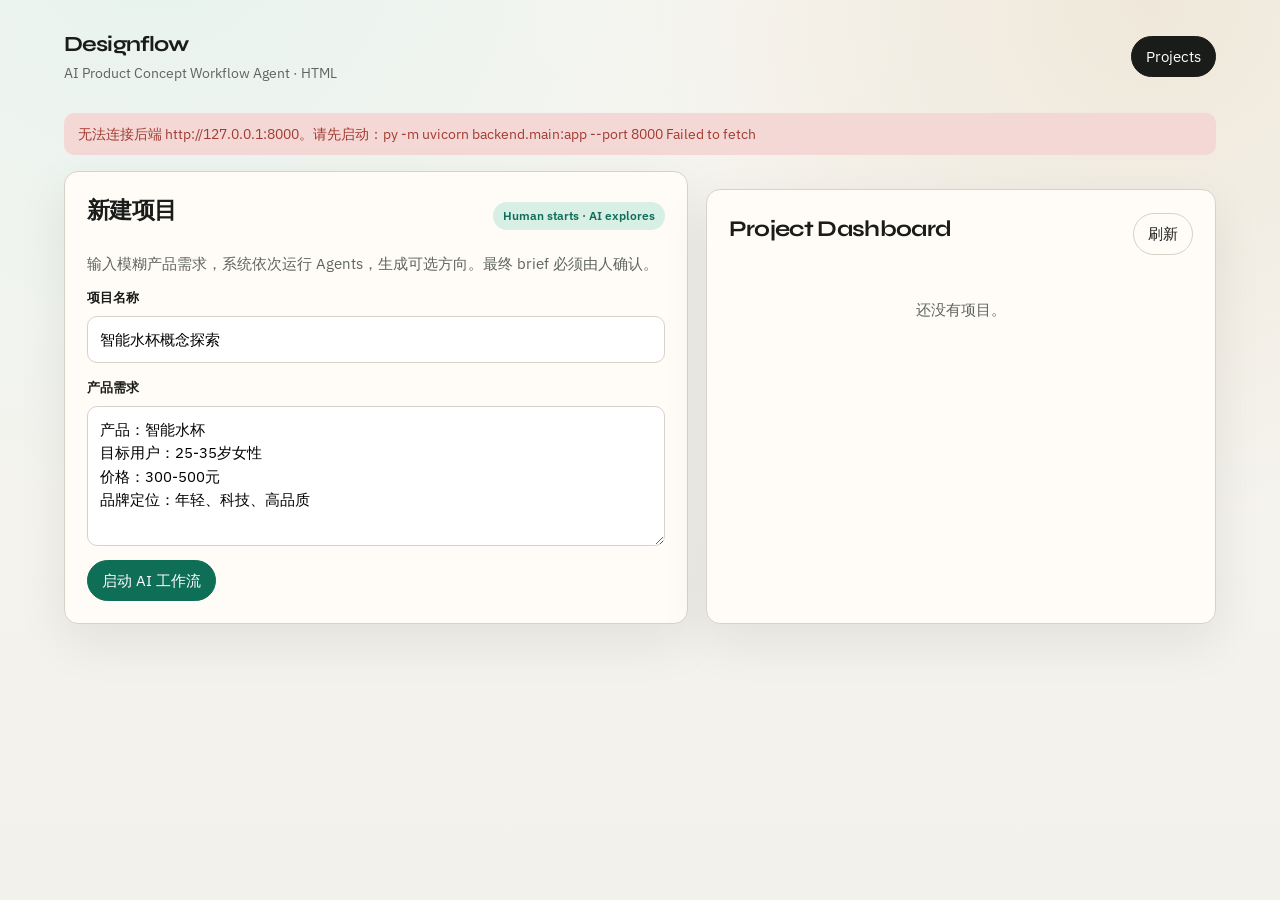
==== static/index.html @ af339656 "feat: add standalone HTML UI served at /app Co-authored-by: Cursor <cursoragent@cursor.com>" ====
<!DOCTYPE html>
<html lang="zh-CN">
<head>
  <meta charset="UTF-8" />
  <meta name="viewport" content="width=device-width, initial-scale=1.0" />
  <title>Designflow · AI Product Concept Workflow</title>
  <link rel="preconnect" href="https://fonts.googleapis.com" />
  <link rel="preconnect" href="https://fonts.gstatic.com" crossorigin />
  <link href="https://fonts.googleapis.com/css2?family=IBM+Plex+Mono:wght@400;500&family=IBM+Plex+Sans:wght@400;500;600&family=Syne:wght@600;700;800&display=swap" rel="stylesheet" />
  <style>
    :root {
      --bg: #f3f1ec;
      --bg-elevated: #fffcf7;
      --ink: #1a1c1a;
      --muted: #5f6460;
      --line: #d7d2c8;
      --accent: #0f6e56;
      --accent-soft: #d8efe6;
      --warn: #9a5b16;
      --danger: #a33b32;
      --ai: #2b4c7e;
      --shadow: 0 18px 50px rgba(26, 28, 26, 0.08);
      --radius: 14px;
      --font-display: "Syne", "Avenir Next", sans-serif;
      --font-body: "IBM Plex Sans", "Segoe UI", sans-serif;
      --font-mono: "IBM Plex Mono", ui-monospace, monospace;
    }
    * { box-sizing: border-box; }
    html, body { min-height: 100%; margin: 0; }
    body {
      color: var(--ink);
      background:
        radial-gradient(circle at 12% -10%, #e7f3ee 0%, transparent 42%),
        radial-gradient(circle at 90% 0%, #efe8da 0%, transparent 36%),
        linear-gradient(180deg, #f7f5f0 0%, var(--bg) 100%);
      font-family: var(--font-body);
      font-size: 15px;
      line-height: 1.55;
    }
    button, input, textarea, select { font: inherit; }
    h1, h2, h3, h4 { font-family: var(--font-display); letter-spacing: -0.03em; margin: 0 0 0.4em; }
    p { margin: 0 0 0.8em; }
    .app-shell { max-width: 1200px; margin: 0 auto; padding: 28px 24px 64px; }
    .topbar { display: flex; align-items: center; justify-content: space-between; gap: 16px; margin-bottom: 28px; flex-wrap: wrap; }
    .brand strong { font-family: var(--font-display); font-size: 1.35rem; letter-spacing: -0.04em; display: block; }
    .brand span { color: var(--muted); font-size: 0.86rem; }
    .nav-pills { display: flex; flex-wrap: wrap; gap: 8px; }
    .nav-pills button, .btn {
      border: 1px solid var(--line);
      background: rgba(255, 252, 247, 0.8);
      color: var(--ink);
      border-radius: 999px;
      padding: 8px 14px;
      cursor: pointer;
      transition: 160ms ease;
    }
    .nav-pills button.active, .btn.primary { background: var(--ink); border-color: var(--ink); color: #fff; }
    .btn.accent { background: var(--accent); border-color: var(--accent); color: #fff; }
    .btn:hover { transform: translateY(-1px); }
    .btn:disabled { opacity: 0.55; cursor: not-allowed; transform: none; }
    .panel {
      background: var(--bg-elevated);
      border: 1px solid var(--line);
      border-radius: var(--radius);
      box-shadow: var(--shadow);
      padding: 22px;
    }
    .panel + .panel { margin-top: 18px; }
    .grid-2 { display: grid; grid-template-columns: 1.1fr 0.9fr; gap: 18px; }
    .grid-3 { display: grid; grid-template-columns: repeat(3, 1fr); gap: 16px; }
    .muted { color: var(--muted); }
    .tag {
      display: inline-flex; align-items: center; gap: 6px;
      padding: 4px 10px; border-radius: 999px;
      background: var(--accent-soft); color: var(--accent);
      font-size: 0.78rem; font-weight: 600;
    }
    .tag.neutral { background: #ece8e0; color: var(--muted); }
    .tag.ai { background: #e4ebf5; color: var(--ai); }
    .field { display: flex; flex-direction: column; gap: 8px; margin-bottom: 14px; }
    .field label { font-size: 0.84rem; font-weight: 600; }
    .field input, .field textarea, .field select {
      width: 100%; border: 1px solid var(--line); border-radius: 10px;
      padding: 11px 12px; background: #fff;
    }
    .field textarea { min-height: 140px; resize: vertical; }
    .project-list { display: flex; flex-direction: column; gap: 10px; }
    .project-item {
      display: flex; justify-content: space-between; gap: 12px;
      padding: 14px 16px; border: 1px solid var(--line); border-radius: 12px;
      background: #fff; cursor: pointer; transition: 160ms ease; text-align: left; width: 100%;
    }
    .project-item:hover { border-color: #b9cfc5; transform: translateY(-1px); }
    .agent-rail { display: flex; flex-direction: column; gap: 10px; }
    .agent-step {
      display: flex; align-items: flex-start; gap: 10px;
      padding: 12px 14px; border-radius: 12px; border: 1px solid var(--line); background: #fff;
    }
    .agent-step .mark {
      width: 22px; height: 22px; border-radius: 50%; display: grid; place-items: center;
      font-size: 0.75rem; font-weight: 700; flex-shrink: 0; background: #ece8e0; color: var(--muted);
    }
    .agent-step.completed .mark { background: var(--accent); color: #fff; }
    .agent-step.running .mark { background: #f0d9a8; color: var(--warn); animation: pulse 1.2s infinite; }
    .agent-step.failed .mark { background: #f3d8d5; color: var(--danger); }
    @keyframes pulse { 50% { transform: scale(1.08); } }
    .concept-card {
      border: 1px solid var(--line); border-radius: 14px; background: #fff;
      padding: 18px; display: flex; flex-direction: column; gap: 12px; min-height: 100%;
    }
    .concept-card.selected { border-color: var(--accent); box-shadow: 0 0 0 2px var(--accent-soft); }
    .keyword-row { display: flex; flex-wrap: wrap; gap: 6px; }
    .keyword { font-family: var(--font-mono); font-size: 0.75rem; padding: 4px 8px; border-radius: 8px; background: #f0ece4; }
    .actions { display: flex; flex-wrap: wrap; gap: 8px; margin-top: auto; }
    .list-clean { margin: 0; padding-left: 1.1rem; }
    .list-clean li { margin-bottom: 0.35rem; }
    .history-item {
      display: grid; grid-template-columns: 88px 1fr; gap: 12px;
      padding: 12px 0; border-bottom: 1px solid var(--line);
    }
    .history-item:last-child { border-bottom: 0; }
    .mono { font-family: var(--font-mono); font-size: 0.8rem; }
    .section-title { display: flex; align-items: center; justify-content: space-between; gap: 12px; margin-bottom: 14px; }
    .empty { padding: 28px; text-align: center; color: var(--muted); }
    .hidden { display: none !important; }
    .banner {
      margin-bottom: 16px; padding: 10px 14px; border-radius: 10px;
      background: #e4ebf5; color: var(--ai); font-size: 0.9rem;
    }
    .banner.err { background: #f3d8d5; color: var(--danger); }
    pre.dump {
      margin: 8px 0 0; white-space: pre-wrap; background: #f7f4ee;
      padding: 10px; border-radius: 8px; font-family: var(--font-mono); font-size: 0.8rem;
    }
    @media (max-width: 960px) {
      .grid-2, .grid-3 { grid-template-columns: 1fr; }
    }
  </style>
</head>
<body>
  <div class="app-shell" id="app"></div>
  <script>
    const API = localStorage.getItem('designflow_api') || 'http://127.0.0.1:8000';
    const SAMPLE = `产品：智能水杯
目标用户：25-35岁女性
价格：300-500元
品牌定位：年轻、科技、高品质`;

    const ORDER = ['requirement', 'research', 'insight', 'concept', 'brief'];
    const LABELS = {
      requirement: 'Requirement analysis',
      research: 'Market research',
      insight: 'User insight',
      concept: 'Concept generation',
      brief: 'Design brief',
    };
    const EVENT_LABELS = {
      project_created: '创建项目',
      ai_generated: 'AI 生成',
      favorite: '收藏方案',
      rate: '评分',
      user_edit: '人工修改',
      merge: '合并方向',
      select_brief: '选择概念并生成 Brief',
      finalize: '最终确认',
    };

    const state = {
      view: 'dashboard', // dashboard | research | concepts | brief | history
      projects: [],
      project: null,
      busy: false,
      error: '',
      health: null,
      pollTimer: null,
      keywordDrafts: {},
      mergeA: '',
      mergeB: '',
      briefNote: '',
    };

    async function request(path, options = {}) {
      const res = await fetch(API + path, {
        headers: { 'Content-Type': 'application/json', ...(options.headers || {}) },
        ...options,
      });
      if (!res.ok) throw new Error(await res.text() || res.statusText);
      return res.json();
    }

    const api = {
      health: () => request('/api/health'),
      listProjects: () => request('/api/projects'),
      getProject: (id) => request(`/api/projects/${id}`),
      createProject: (title, raw_input) =>
        request('/api/projects', { method: 'POST', body: JSON.stringify({ title, raw_input }) }),
      rerun: (id) => request(`/api/projects/${id}/rerun`, { method: 'POST' }),
      updateConcept: (id, key, body) =>
        request(`/api/projects/${id}/concepts/${key}`, { method: 'PATCH', body: JSON.stringify(body) }),
      mergeConcepts: (id, a, b) =>
        request(`/api/projects/${id}/concepts/merge`, {
          method: 'POST', body: JSON.stringify({ source_a: a, source_b: b }),
        }),
      generateBrief: (id, concept_key) =>
        request(`/api/projects/${id}/brief/generate`, {
          method: 'POST', body: JSON.stringify({ concept_key }),
        }),
      updateBrief: (id, brief) =>
        request(`/api/projects/${id}/brief`, { method: 'PATCH', body: JSON.stringify(brief) }),
      finalize: (id, note) =>
        request(`/api/projects/${id}/finalize`, { method: 'POST', body: JSON.stringify({ note }) }),
    };

    function esc(s) {
      return String(s ?? '')
        .replace(/&/g, '&amp;').replace(/</g, '&lt;')
        .replace(/>/g, '&gt;').replace(/"/g, '&quot;');
    }

    function stopPoll() {
      if (state.pollTimer) {
        clearInterval(state.pollTimer);
        state.pollTimer = null;
      }
    }

    function startPollIfNeeded() {
      stopPoll();
      if (state.project?.status === 'running') {
        state.pollTimer = setInterval(async () => {
          try {
            state.project = await api.getProject(state.project.id);
            render();
            if (state.project.status !== 'running') stopPoll();
          } catch (_) { /* ignore */ }
        }, 1500);
      }
    }

    function topbar() {
      const p = state.project;
      const tabs = [
        ['research', 'Research Board'],
        ['concepts', 'Concept Board'],
        ['brief', 'Brief Editor'],
        ['history', 'Decision History'],
      ];
      return `
        <header class="topbar">
          <div class="brand">
            <strong>Designflow</strong>
            <span>${p ? esc(p.title) : 'AI Product Concept Workflow Agent · HTML'}</span>
          </div>
          <nav class="nav-pills">
            <button data-action="go-dashboard" class="${state.view === 'dashboard' ? 'active' : ''}">Projects</button>
            ${p ? tabs.map(([v, label]) =>
              `<button data-action="go-view" data-view="${v}" class="${state.view === v ? 'active' : ''}">${label}</button>`
            ).join('') : ''}
          </nav>
        </header>
      `;
    }

    function agentRail(steps = []) {
      const byName = Object.fromEntries((steps || []).map((s) => [s.agent_name, s]));
      return `
        <div class="agent-rail">
          ${ORDER.map((name) => {
            const step = byName[name];
            const status = step?.status || 'pending';
            const mark = status === 'completed' ? '✓' : status === 'running' ? '…' : status === 'failed' ? '!' : '○';
            return `
              <div class="agent-step ${status}">
                <div class="mark">${mark}</div>
                <div>
                  <strong>${status === 'completed' ? '✓ ' : ''}${LABELS[name]}${status === 'completed' ? ' completed' : status === 'running' ? '…' : ''}</strong>
                  <div class="muted" style="font-size:0.86rem">${esc(step?.message || (status === 'pending' ? 'Waiting for previous agents' : status))}</div>
                </div>
              </div>`;
          }).join('')}
        </div>
      `;
    }

    function viewDashboard() {
      return `
        ${topbar()}
        ${state.health ? `<div class="banner">API ${esc(API)} · mock_mode=${state.health.mock_mode} · provider=${esc(state.health.llm_provider)}</div>` : ''}
        ${state.error ? `<div class="banner err">${esc(state.error)}</div>` : ''}
        <div class="grid-2">
          <section class="panel">
            <div class="section-title">
              <h2>新建项目</h2>
              <span class="tag">Human starts · AI explores</span>
            </div>
            <p class="muted">输入模糊产品需求，系统依次运行 Agents，生成可选方向。最终 brief 必须由人确认。</p>
            <form id="create-form">
              <div class="field">
                <label>项目名称</label>
                <input name="title" value="智能水杯概念探索" required />
              </div>
              <div class="field">
                <label>产品需求</label>
                <textarea name="raw" required>${esc(SAMPLE)}</textarea>
              </div>
              <button class="btn accent" type="submit" ${state.busy ? 'disabled' : ''}>
                ${state.busy ? '启动 Agent 工作流…' : '启动 AI 工作流'}
              </button>
            </form>
          </section>
          <section class="panel">
            <div class="section-title">
              <h2>Project Dashboard</h2>
              <button class="btn" type="button" data-action="refresh-list">刷新</button>
            </div>
            ${state.projects.length === 0
              ? '<div class="empty">还没有项目。</div>'
              : `<div class="project-list">${state.projects.map((p) => `
                  <button class="project-item" data-action="open-project" data-id="${p.id}">
                    <div>
                      <strong>${esc(p.title)}</strong>
                      <div class="muted" style="font-size:0.86rem">${esc((p.raw_input || '').slice(0, 72))}${(p.raw_input || '').length > 72 ? '…' : ''}</div>
                    </div>
                    <span class="tag neutral">${esc(p.status)}</span>
                  </button>`).join('')}</div>`}
          </section>
        </div>
      `;
    }

    function viewResearch() {
      const p = state.project;
      const { requirement: r, research: m, insight: i } = p;
      return `
        ${topbar()}
        ${state.error ? `<div class="banner err">${esc(state.error)}</div>` : ''}
        <div class="grid-2">
          <section class="panel">
            <div class="section-title">
              <h2>AI Research Board</h2>
              <button class="btn" data-action="rerun">重新运行 Agents</button>
            </div>
            ${!r && p.status === 'running' ? '<p class="muted">Agents 正在分析需求与市场…</p>' : ''}
            ${r ? `
              <div style="margin-bottom:22px">
                <h3>结构化需求</h3>
                <div class="keyword-row" style="margin-bottom:10px">
                  <span class="tag">${esc(r.product_category)}</span>
                  <span class="tag neutral">${esc(r.price_range)}</span>
                  <span class="tag ai">${esc(r.brand_attributes)}</span>
                </div>
                <p><strong>用户：</strong>${esc(r.target_users)}</p>
                <p><strong>商业目标：</strong>${esc(r.business_goal)}</p>
                <p class="muted"><strong>约束：</strong>${esc(r.design_constraints)}</p>
              </div>` : ''}
            ${m ? `
              <div style="margin-bottom:22px">
                <h3>市场趋势</h3>
                <ul class="list-clean">${m.market_trends.map((t) => `<li>${esc(t)}</li>`).join('')}</ul>
                <h3>竞品分析</h3>
                <div class="project-list">${m.competitors.map((c) => `
                  <div class="project-item" style="cursor:default">
                    <div>
                      <strong>${esc(c.name)}</strong>
                      <div class="muted">优势：${esc(c.strength)}</div>
                      <div class="muted">劣势：${esc(c.weakness)}</div>
                    </div>
                  </div>`).join('')}</div>
                <h3 style="margin-top:16px">用户痛点</h3>
                <ul class="list-clean">${m.user_pain_points.map((x) => `<li>${esc(x)}</li>`).join('')}</ul>
                <h3>市场机会</h3>
                <ul class="list-clean">${m.opportunities.map((x) => `<li>${esc(x)}</li>`).join('')}</ul>
              </div>` : ''}
            ${i ? `
              <div>
                <h3>User Persona</h3>
                <p><strong>${esc(i.name)} · ${esc(i.age)}岁</strong></p>
                <p class="muted">${esc(i.scenario)}</p>
                <p><strong>Needs</strong></p>
                <ul class="list-clean">${i.needs.map((n) => `<li>${esc(n)}</li>`).join('')}</ul>
                <p><strong>Frustrations</strong></p>
                <ul class="list-clean">${i.frustrations.map((f) => `<li>${esc(f)}</li>`).join('')}</ul>
                <p><strong>购买动机：</strong>${esc(i.buying_reason)}</p>
              </div>` : ''}
          </section>
          <aside class="panel">
            <div class="section-title">
              <h2>Agent 执行过程</h2>
              <span class="tag ai">${esc(p.status)}</span>
            </div>
            ${agentRail(p.agent_steps)}
          </aside>
        </div>
      `;
    }

    function viewConcepts() {
      const p = state.project;
      const concepts = p.concepts || [];
      return `
        ${topbar()}
        ${state.error ? `<div class="banner err">${esc(state.error)}</div>` : ''}
        <section class="panel">
          <div class="section-title">
            <div>
              <h2>Concept Board</h2>
              <p class="muted" style="margin:0">AI 只提供方向。请收藏、评分、改关键词，或合并两个方向。</p>
            </div>
            <span class="tag">Human Decision Layer</span>
          </div>
          ${concepts.length === 0
            ? `<div class="grid-2"><div class="empty">概念尚未生成</div>${agentRail(p.agent_steps)}</div>`
            : `
              <div class="grid-3">
                ${concepts.map((c) => {
                  const draft = state.keywordDrafts[c.concept_key] ?? (c.design_keywords || []).join(', ');
                  return `
                    <article class="concept-card ${p.selected_concept_id === c.concept_key ? 'selected' : ''}">
                      <div class="section-title" style="margin-bottom:0">
                        <h3>${esc(c.concept_name)}</h3>
                        ${c.is_favorite ? '<span class="tag">已收藏</span>' : ''}
                      </div>
                      <p class="muted" style="margin:0">${esc(c.target_user)}</p>
                      <div class="keyword-row">${(c.design_keywords || []).map((k) => `<span class="keyword">${esc(k)}</span>`).join('')}</div>
                      <div>
                        <strong>产品特征</strong>
                        <ul class="list-clean">${(c.product_features || []).map((f) => `<li>${esc(f)}</li>`).join('')}</ul>
                      </div>
                      <p><strong>视觉方向：</strong>${esc(c.visual_direction)}</p>
                      <p class="muted"><strong>商业价值：</strong>${esc(c.business_value)}</p>
                      <div class="field" style="margin-bottom:0">
                        <label>修改关键词</label>
                        <input data-keywords="${esc(c.concept_key)}" value="${esc(draft)}" />
                      </div>
                      <div class="actions">
                        <button class="btn" data-action="favorite" data-key="${esc(c.concept_key)}" data-fav="${c.is_favorite ? '0' : '1'}">${c.is_favorite ? '取消收藏' : '收藏'}</button>
                        <button class="btn" data-action="rate" data-key="${esc(c.concept_key)}" data-rating="4">评分 4★</button>
                        <button class="btn" data-action="rate" data-key="${esc(c.concept_key)}" data-rating="5">评分 5★</button>
                        <button class="btn" data-action="save-keywords" data-key="${esc(c.concept_key)}">保存关键词</button>
                        <button class="btn accent" data-action="select-brief" data-key="${esc(c.concept_key)}">选此方向生成 Brief</button>
                      </div>
                      ${c.rating != null ? `<div class="mono muted">当前评分：${esc(c.rating)}</div>` : ''}
                      ${c.merged_from ? `<div class="mono muted">合并自：${esc(c.merged_from)}</div>` : ''}
                    </article>`;
                }).join('')}
              </div>
              <div style="margin-top:20px;display:flex;gap:10px;flex-wrap:wrap">
                <select id="merge-a">
                  <option value="">合并来源 A</option>
                  ${concepts.map((c) => `<option value="${esc(c.concept_key)}" ${state.mergeA === c.concept_key ? 'selected' : ''}>${esc(c.concept_name)}</option>`).join('')}
                </select>
                <select id="merge-b">
                  <option value="">合并来源 B</option>
                  ${concepts.map((c) => `<option value="${esc(c.concept_key)}" ${state.mergeB === c.concept_key ? 'selected' : ''}>${esc(c.concept_name)}</option>`).join('')}
                </select>
                <button class="btn" data-action="merge">合并两个方向</button>
              </div>`}
        </section>
      `;
    }

    function viewBrief() {
      const p = state.project;
      const b = p.brief;
      return `
        ${topbar()}
        ${state.error ? `<div class="banner err">${esc(state.error)}</div>` : ''}
        <section class="panel">
          <div class="section-title">
            <div>
              <h2>Brief Editor</h2>
              <p class="muted" style="margin:0">AI 生成初稿，设计师可编辑。只有人工确认后才会进入 decided。</p>
            </div>
            <span class="tag">${esc(p.status)}</span>
          </div>
          ${!b ? '<div class="empty">尚未选择概念。请先到 Concept Board 选择方向。</div>' : `
            <form id="brief-form">
              <div class="field"><label>Design Goal</label><textarea name="design_goal">${esc(b.design_goal)}</textarea></div>
              <div class="field"><label>Target User</label><input name="target_user" value="${esc(b.target_user)}" /></div>
              <div class="field"><label>Design Keywords</label><input name="design_keywords" value="${esc((b.design_keywords || []).join(', '))}" /></div>
              <div class="field"><label>Form Language</label><textarea name="form_language">${esc(b.form_language)}</textarea></div>
              <div class="field"><label>CMF Direction</label><textarea name="CMF_direction">${esc(b.CMF_direction)}</textarea></div>
              <div class="field"><label>Must-have Features</label><textarea name="must_have_features">${esc(b.must_have_features)}</textarea></div>
              <div class="field"><label>Avoid Features</label><textarea name="avoid_features">${esc(b.avoid_features)}</textarea></div>
              <div class="actions"><button class="btn primary" type="submit">保存人工修改</button></div>
            </form>
            <div class="panel" style="margin-top:18px;box-shadow:none">
              <h3>最终确认（Human only）</h3>
              <p class="muted">AI 不能自动决定最终方案。</p>
              <div class="field"><label>确认备注</label><input id="final-note" value="${esc(state.briefNote)}" placeholder="可选" /></div>
              <button class="btn accent" data-action="finalize" ${p.status === 'decided' ? 'disabled' : ''}>
                ${p.status === 'decided' ? '已确认最终 Brief' : '确认最终 Design Brief'}
              </button>
            </div>`}
        </section>
      `;
    }

    function viewHistory() {
      const p = state.project;
      const decisions = [...(p.decisions || [])].reverse();
      return `
        ${topbar()}
        <section class="panel">
          <div class="section-title">
            <h2>Decision History</h2>
            <span class="tag neutral">${decisions.length} events</span>
          </div>
          <p class="muted">记录 AI 产出与人工决策。</p>
          ${decisions.length === 0 ? '<div class="empty">暂无决策记录。</div>' : decisions.map((d) => `
            <div class="history-item">
              <div><span class="tag ${d.actor === 'ai' ? 'ai' : ''}">${d.actor === 'ai' ? 'AI' : 'Human'}</span></div>
              <div>
                <strong>${esc(EVENT_LABELS[d.event_type] || d.event_type)}</strong>
                <div class="mono muted">${esc(d.created_at)}</div>
                <pre class="dump">${esc(JSON.stringify(d.payload || {}, null, 2))}</pre>
              </div>
            </div>`).join('')}
        </section>
      `;
    }

    function render() {
      const root = document.getElementById('app');
      if (state.view === 'dashboard') root.innerHTML = viewDashboard();
      else if (state.view === 'research') root.innerHTML = viewResearch();
      else if (state.view === 'concepts') root.innerHTML = viewConcepts();
      else if (state.view === 'brief') root.innerHTML = viewBrief();
      else if (state.view === 'history') root.innerHTML = viewHistory();
      bind();
      startPollIfNeeded();
    }

    async function withBusy(fn) {
      state.busy = true;
      state.error = '';
      render();
      try {
        await fn();
      } catch (e) {
        state.error = e.message || String(e);
      } finally {
        state.busy = false;
        render();
      }
    }

    function bind() {
      document.querySelectorAll('[data-action]').forEach((el) => {
        el.addEventListener('click', onAction);
      });
      const form = document.getElementById('create-form');
      if (form) {
        form.addEventListener('submit', async (e) => {
          e.preventDefault();
          const fd = new FormData(form);
          await withBusy(async () => {
            const project = await api.createProject(String(fd.get('title')).trim(), String(fd.get('raw')).trim());
            state.projects = await api.listProjects();
            state.project = project;
            state.view = 'research';
          });
        });
      }
      const briefForm = document.getElementById('brief-form');
      if (briefForm) {
        briefForm.addEventListener('submit', async (e) => {
          e.preventDefault();
          const fd = new FormData(briefForm);
          await withBusy(async () => {
            state.project = await api.updateBrief(state.project.id, {
              design_goal: String(fd.get('design_goal')),
              target_user: String(fd.get('target_user')),
              design_keywords: String(fd.get('design_keywords')).split(/[,，]/).map((s) => s.trim()).filter(Boolean),
              form_language: String(fd.get('form_language')),
              CMF_direction: String(fd.get('CMF_direction')),
              must_have_features: String(fd.get('must_have_features')),
              avoid_features: String(fd.get('avoid_features')),
            });
          });
        });
      }
      document.querySelectorAll('input[data-keywords]').forEach((input) => {
        input.addEventListener('input', () => {
          state.keywordDrafts[input.dataset.keywords] = input.value;
        });
      });
      const mergeA = document.getElementById('merge-a');
      const mergeB = document.getElementById('merge-b');
      if (mergeA) mergeA.addEventListener('change', () => { state.mergeA = mergeA.value; });
      if (mergeB) mergeB.addEventListener('change', () => { state.mergeB = mergeB.value; });
      const note = document.getElementById('final-note');
      if (note) note.addEventListener('input', () => { state.briefNote = note.value; });
    }

    async function onAction(e) {
      const btn = e.currentTarget;
      const action = btn.dataset.action;
      if (action === 'go-dashboard') {
        stopPoll();
        state.view = 'dashboard';
        state.project = null;
        state.projects = await api.listProjects().catch(() => state.projects);
        render();
        return;
      }
      if (action === 'go-view') {
        state.view = btn.dataset.view;
        render();
        return;
      }
      if (action === 'refresh-list') {
        await withBusy(async () => { state.projects = await api.listProjects(); });
        return;
      }
      if (action === 'open-project') {
        await withBusy(async () => {
          state.project = await api.getProject(Number(btn.dataset.id));
          state.view = 'research';
        });
        return;
      }
      if (action === 'rerun') {
        await withBusy(async () => {
          await api.rerun(state.project.id);
          state.project = await api.getProject(state.project.id);
        });
        return;
      }
      if (action === 'favorite') {
        await withBusy(async () => {
          state.project = await api.updateConcept(state.project.id, btn.dataset.key, {
            is_favorite: btn.dataset.fav === '1',
          });
        });
        return;
      }
      if (action === 'rate') {
        await withBusy(async () => {
          state.project = await api.updateConcept(state.project.id, btn.dataset.key, {
            rating: Number(btn.dataset.rating),
          });
        });
        return;
      }
      if (action === 'save-keywords') {
        const key = btn.dataset.key;
        const raw = state.keywordDrafts[key] ?? '';
        await withBusy(async () => {
          state.project = await api.updateConcept(state.project.id, key, {
            design_keywords: raw.split(/[,，]/).map((s) => s.trim()).filter(Boolean),
          });
        });
        return;
      }
      if (action === 'select-brief') {
        await withBusy(async () => {
          state.project = await api.generateBrief(state.project.id, btn.dataset.key);
          state.view = 'brief';
        });
        return;
      }
      if (action === 'merge') {
        const a = document.getElementById('merge-a')?.value;
        const b = document.getElementById('merge-b')?.value;
        if (!a || !b || a === b) {
          state.error = '请选择两个不同的方向再合并';
          render();
          return;
        }
        await withBusy(async () => {
          state.project = await api.mergeConcepts(state.project.id, a, b);
        });
        return;
      }
      if (action === 'finalize') {
        await withBusy(async () => {
          state.project = await api.finalize(state.project.id, state.briefNote || 'Human confirmed final brief');
        });
      }
    }

    async function boot() {
      try {
        state.health = await api.health();
        state.projects = await api.listProjects();
      } catch (e) {
        state.error = `无法连接后端 ${API}。请先启动：py -m uvicorn backend.main:app --port 8000\n${e.message || e}`;
      }
      render();
    }

    boot();
  </script>
</body>
</html>
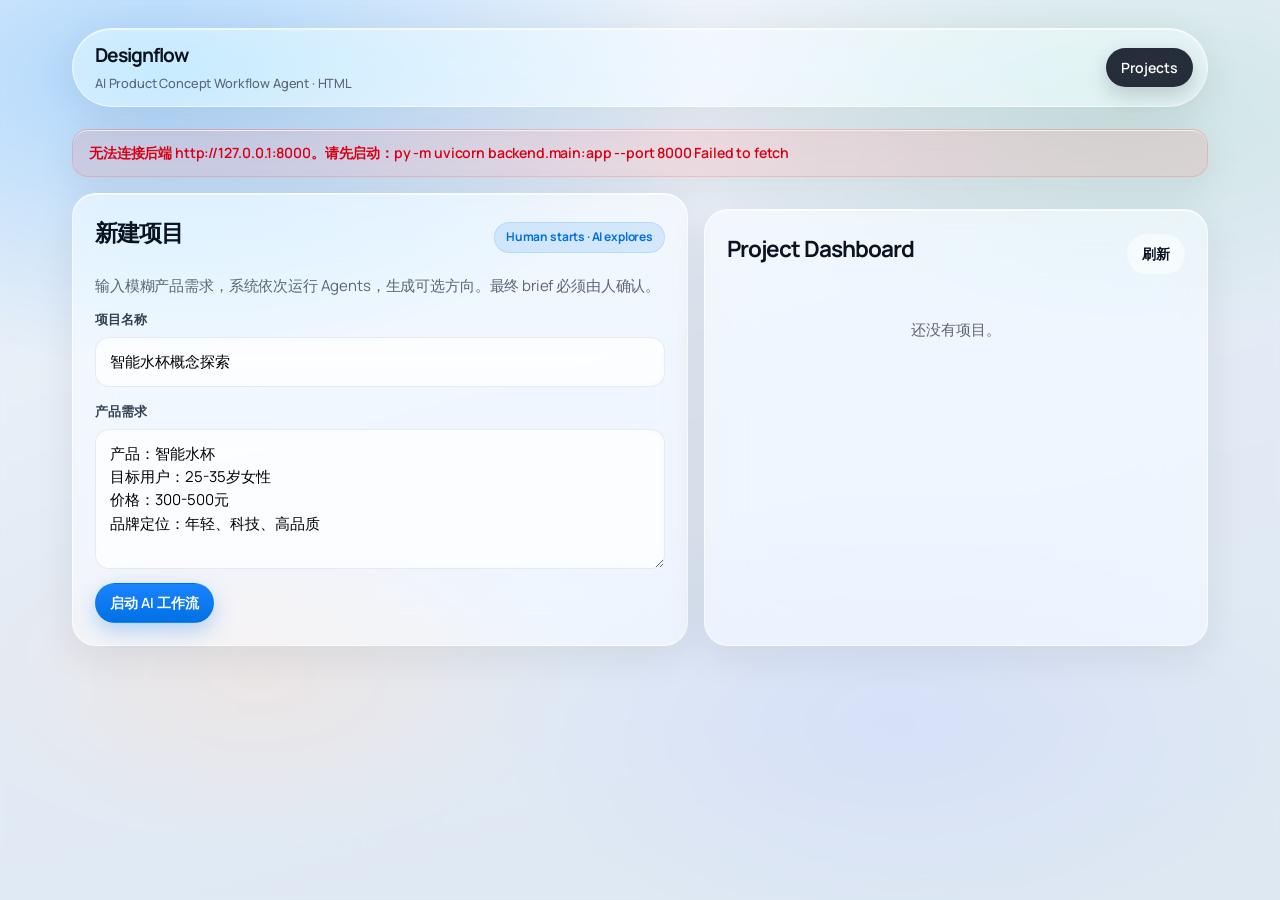
==== commit d8c18565: "style: apply iOS frosted-glass UI to Designflow frontend Co-authored-by: Cursor <cursoragent@cursor." ====
--- a/static/index.html
+++ b/static/index.html
@@ -6,117 +6,259 @@
   <title>Designflow · AI Product Concept Workflow</title>
   <link rel="preconnect" href="https://fonts.googleapis.com" />
   <link rel="preconnect" href="https://fonts.gstatic.com" crossorigin />
-  <link href="https://fonts.googleapis.com/css2?family=IBM+Plex+Mono:wght@400;500&family=IBM+Plex+Sans:wght@400;500;600&family=Syne:wght@600;700;800&display=swap" rel="stylesheet" />
+  <link href="https://fonts.googleapis.com/css2?family=Manrope:wght@500;600;700;800&family=IBM+Plex+Mono:wght@400;500&display=swap" rel="stylesheet" />
   <style>
     :root {
-      --bg: #f3f1ec;
-      --bg-elevated: #fffcf7;
-      --ink: #1a1c1a;
-      --muted: #5f6460;
-      --line: #d7d2c8;
-      --accent: #0f6e56;
-      --accent-soft: #d8efe6;
-      --warn: #9a5b16;
-      --danger: #a33b32;
-      --ai: #2b4c7e;
-      --shadow: 0 18px 50px rgba(26, 28, 26, 0.08);
-      --radius: 14px;
-      --font-display: "Syne", "Avenir Next", sans-serif;
-      --font-body: "IBM Plex Sans", "Segoe UI", sans-serif;
+      --ink: #0b1220;
+      --muted: #5b6577;
+      --accent: #0071e3;
+      --accent-soft: rgba(0, 113, 227, 0.12);
+      --warn: #c47d16;
+      --danger: #d70015;
+      --ai: #3a6ea5;
+      --glass: rgba(255, 255, 255, 0.52);
+      --glass-strong: rgba(255, 255, 255, 0.72);
+      --glass-border: rgba(255, 255, 255, 0.62);
+      --glass-border-dark: rgba(15, 23, 42, 0.08);
+      --shadow: 0 10px 40px rgba(15, 23, 42, 0.08), inset 0 1px 0 rgba(255, 255, 255, 0.65);
+      --radius: 24px;
+      --radius-sm: 16px;
+      --font-display: "Manrope", -apple-system, BlinkMacSystemFont, "SF Pro Display", sans-serif;
+      --font-body: "Manrope", -apple-system, BlinkMacSystemFont, "SF Pro Text", "Segoe UI", sans-serif;
       --font-mono: "IBM Plex Mono", ui-monospace, monospace;
+      --blur: saturate(180%) blur(28px);
     }
     * { box-sizing: border-box; }
     html, body { min-height: 100%; margin: 0; }
     body {
       color: var(--ink);
-      background:
-        radial-gradient(circle at 12% -10%, #e7f3ee 0%, transparent 42%),
-        radial-gradient(circle at 90% 0%, #efe8da 0%, transparent 36%),
-        linear-gradient(180deg, #f7f5f0 0%, var(--bg) 100%);
       font-family: var(--font-body);
       font-size: 15px;
       line-height: 1.55;
+      letter-spacing: -0.01em;
+      background: #e8eef6;
+      overflow-x: hidden;
+    }
+    body::before {
+      content: "";
+      position: fixed;
+      inset: 0;
+      z-index: -2;
+      background:
+        radial-gradient(ellipse 80% 60% at 12% 8%, rgba(120, 190, 255, 0.55), transparent 55%),
+        radial-gradient(ellipse 70% 50% at 88% 12%, rgba(180, 220, 210, 0.5), transparent 50%),
+        radial-gradient(ellipse 60% 45% at 70% 80%, rgba(200, 210, 255, 0.4), transparent 55%),
+        radial-gradient(ellipse 50% 40% at 20% 75%, rgba(255, 220, 200, 0.35), transparent 50%),
+        linear-gradient(165deg, #f2f6fb 0%, #e4ecf6 45%, #dde8f2 100%);
+    }
+    body::after {
+      content: "";
+      position: fixed;
+      inset: 0;
+      z-index: -1;
+      backdrop-filter: blur(2px);
+      pointer-events: none;
     }
     button, input, textarea, select { font: inherit; }
-    h1, h2, h3, h4 { font-family: var(--font-display); letter-spacing: -0.03em; margin: 0 0 0.4em; }
+    h1, h2, h3, h4 {
+      font-family: var(--font-display);
+      letter-spacing: -0.045em;
+      font-weight: 700;
+      margin: 0 0 0.4em;
+    }
     p { margin: 0 0 0.8em; }
-    .app-shell { max-width: 1200px; margin: 0 auto; padding: 28px 24px 64px; }
-    .topbar { display: flex; align-items: center; justify-content: space-between; gap: 16px; margin-bottom: 28px; flex-wrap: wrap; }
-    .brand strong { font-family: var(--font-display); font-size: 1.35rem; letter-spacing: -0.04em; display: block; }
-    .brand span { color: var(--muted); font-size: 0.86rem; }
-    .nav-pills { display: flex; flex-wrap: wrap; gap: 8px; }
+    .app-shell { max-width: 1180px; margin: 0 auto; padding: 28px 22px 80px; }
+    .topbar {
+      display: flex; align-items: center; justify-content: space-between; gap: 16px;
+      margin-bottom: 22px; flex-wrap: wrap;
+      padding: 12px 14px;
+      border-radius: 999px;
+      background: rgba(255, 255, 255, 0.45);
+      border: 1px solid var(--glass-border);
+      box-shadow: var(--shadow);
+      backdrop-filter: var(--blur);
+      -webkit-backdrop-filter: var(--blur);
+    }
+    .brand { padding-left: 8px; }
+    .brand strong {
+      font-family: var(--font-display); font-size: 1.2rem; letter-spacing: -0.05em; display: block;
+    }
+    .brand span { color: var(--muted); font-size: 0.8rem; font-weight: 500; }
+    .nav-pills { display: flex; flex-wrap: wrap; gap: 6px; }
     .nav-pills button, .btn {
-      border: 1px solid var(--line);
-      background: rgba(255, 252, 247, 0.8);
+      border: 1px solid transparent;
+      background: rgba(255, 255, 255, 0.35);
       color: var(--ink);
       border-radius: 999px;
       padding: 8px 14px;
       cursor: pointer;
-      transition: 160ms ease;
-    }
-    .nav-pills button.active, .btn.primary { background: var(--ink); border-color: var(--ink); color: #fff; }
-    .btn.accent { background: var(--accent); border-color: var(--accent); color: #fff; }
-    .btn:hover { transform: translateY(-1px); }
-    .btn:disabled { opacity: 0.55; cursor: not-allowed; transform: none; }
+      transition: 180ms cubic-bezier(0.22, 1, 0.36, 1);
+      backdrop-filter: blur(12px);
+      -webkit-backdrop-filter: blur(12px);
+      font-weight: 600;
+      font-size: 0.88rem;
+    }
+    .nav-pills button:hover, .btn:hover {
+      background: rgba(255, 255, 255, 0.7);
+      transform: translateY(-1px);
+    }
+    .nav-pills button.active, .btn.primary {
+      background: rgba(11, 18, 32, 0.88);
+      color: #fff;
+      border-color: transparent;
+      box-shadow: 0 8px 20px rgba(11, 18, 32, 0.18);
+    }
+    .btn.accent {
+      background: linear-gradient(180deg, #1a84ff, #0071e3);
+      border-color: transparent;
+      color: #fff;
+      box-shadow: 0 8px 22px rgba(0, 113, 227, 0.28);
+    }
+    .btn:disabled { opacity: 0.45; cursor: not-allowed; transform: none; }
     .panel {
-      background: var(--bg-elevated);
-      border: 1px solid var(--line);
+      background: var(--glass);
+      border: 1px solid var(--glass-border);
       border-radius: var(--radius);
       box-shadow: var(--shadow);
       padding: 22px;
-    }
-    .panel + .panel { margin-top: 18px; }
-    .grid-2 { display: grid; grid-template-columns: 1.1fr 0.9fr; gap: 18px; }
-    .grid-3 { display: grid; grid-template-columns: repeat(3, 1fr); gap: 16px; }
+      backdrop-filter: var(--blur);
+      -webkit-backdrop-filter: var(--blur);
+    }
+    .panel + .panel { margin-top: 16px; }
+    .grid-2 { display: grid; grid-template-columns: 1.1fr 0.9fr; gap: 16px; }
+    .grid-3 { display: grid; grid-template-columns: repeat(3, 1fr); gap: 14px; }
     .muted { color: var(--muted); }
     .tag {
       display: inline-flex; align-items: center; gap: 6px;
-      padding: 4px 10px; border-radius: 999px;
+      padding: 5px 11px; border-radius: 999px;
       background: var(--accent-soft); color: var(--accent);
-      font-size: 0.78rem; font-weight: 600;
-    }
-    .tag.neutral { background: #ece8e0; color: var(--muted); }
-    .tag.ai { background: #e4ebf5; color: var(--ai); }
+      font-size: 0.75rem; font-weight: 700;
+      border: 1px solid rgba(0, 113, 227, 0.12);
+    }
+    .tag.neutral {
+      background: rgba(91, 101, 119, 0.1); color: var(--muted);
+      border-color: rgba(91, 101, 119, 0.12);
+    }
+    .tag.ai {
+      background: rgba(58, 110, 165, 0.12); color: var(--ai);
+      border-color: rgba(58, 110, 165, 0.14);
+    }
     .field { display: flex; flex-direction: column; gap: 8px; margin-bottom: 14px; }
-    .field label { font-size: 0.84rem; font-weight: 600; }
+    .field label { font-size: 0.82rem; font-weight: 700; color: #334155; }
     .field input, .field textarea, .field select {
-      width: 100%; border: 1px solid var(--line); border-radius: 10px;
-      padding: 11px 12px; background: #fff;
+      width: 100%;
+      border: 1px solid var(--glass-border-dark);
+      border-radius: 14px;
+      padding: 12px 14px;
+      background: rgba(255, 255, 255, 0.55);
+      backdrop-filter: blur(10px);
+      -webkit-backdrop-filter: blur(10px);
+      outline: none;
+      transition: 160ms ease;
+    }
+    .field input:focus, .field textarea:focus, .field select:focus {
+      border-color: rgba(0, 113, 227, 0.45);
+      box-shadow: 0 0 0 4px rgba(0, 113, 227, 0.12);
+      background: rgba(255, 255, 255, 0.82);
     }
     .field textarea { min-height: 140px; resize: vertical; }
     .project-list { display: flex; flex-direction: column; gap: 10px; }
     .project-item {
       display: flex; justify-content: space-between; gap: 12px;
-      padding: 14px 16px; border: 1px solid var(--line); border-radius: 12px;
-      background: #fff; cursor: pointer; transition: 160ms ease; text-align: left; width: 100%;
-    }
-    .project-item:hover { border-color: #b9cfc5; transform: translateY(-1px); }
+      padding: 14px 16px;
+      border: 1px solid var(--glass-border);
+      border-radius: var(--radius-sm);
+      background: rgba(255, 255, 255, 0.4);
+      cursor: pointer; transition: 180ms cubic-bezier(0.22, 1, 0.36, 1);
+      text-align: left; width: 100%;
+      backdrop-filter: blur(14px);
+      -webkit-backdrop-filter: blur(14px);
+    }
+    .project-item:hover {
+      background: rgba(255, 255, 255, 0.7);
+      transform: translateY(-2px);
+      box-shadow: 0 12px 28px rgba(15, 23, 42, 0.08);
+    }
     .agent-rail { display: flex; flex-direction: column; gap: 10px; }
     .agent-step {
       display: flex; align-items: flex-start; gap: 10px;
-      padding: 12px 14px; border-radius: 12px; border: 1px solid var(--line); background: #fff;
+      padding: 12px 14px; border-radius: 16px;
+      border: 1px solid var(--glass-border);
+      background: rgba(255, 255, 255, 0.38);
+      backdrop-filter: blur(12px);
+      -webkit-backdrop-filter: blur(12px);
     }
     .agent-step .mark {
       width: 22px; height: 22px; border-radius: 50%; display: grid; place-items: center;
-      font-size: 0.75rem; font-weight: 700; flex-shrink: 0; background: #ece8e0; color: var(--muted);
-    }
-    .agent-step.completed .mark { background: var(--accent); color: #fff; }
-    .agent-step.running .mark { background: #f0d9a8; color: var(--warn); animation: pulse 1.2s infinite; }
-    .agent-step.failed .mark { background: #f3d8d5; color: var(--danger); }
+      font-size: 0.75rem; font-weight: 700; flex-shrink: 0;
+      background: rgba(91, 101, 119, 0.12); color: var(--muted);
+    }
+    .agent-step.completed .mark { background: #34c759; color: #fff; }
+    .agent-step.running .mark { background: #ffd60a; color: #6b5200; animation: pulse 1.2s infinite; }
+    .agent-step.failed .mark { background: #ff453a; color: #fff; }
     @keyframes pulse { 50% { transform: scale(1.08); } }
+    .sketch-frame {
+      border: 1px solid var(--glass-border);
+      border-radius: 18px;
+      overflow: hidden;
+      background: rgba(255, 255, 255, 0.45);
+      aspect-ratio: 1 / 0.88;
+    }
+    .sketch-frame img {
+      width: 100%; height: 100%; object-fit: contain; display: block;
+      background: rgba(248, 250, 252, 0.65);
+    }
+    .sketch-tabs { display: flex; gap: 6px; margin: 8px 0 4px; }
+    .sketch-tabs button {
+      border: 1px solid var(--glass-border);
+      background: rgba(255, 255, 255, 0.4);
+      border-radius: 999px;
+      padding: 5px 11px;
+      font-size: 0.75rem;
+      font-weight: 600;
+      cursor: pointer;
+      backdrop-filter: blur(8px);
+    }
+    .sketch-tabs button.active {
+      background: rgba(11, 18, 32, 0.86);
+      border-color: transparent;
+      color: #fff;
+    }
+    .cmf-row { display: flex; gap: 6px; margin-top: 6px; }
+    .cmf-swatch {
+      width: 18px; height: 18px; border-radius: 6px;
+      border: 1px solid rgba(255, 255, 255, 0.7);
+      box-shadow: 0 1px 3px rgba(15, 23, 42, 0.15);
+    }
     .concept-card {
-      border: 1px solid var(--line); border-radius: 14px; background: #fff;
-      padding: 18px; display: flex; flex-direction: column; gap: 12px; min-height: 100%;
-    }
-    .concept-card.selected { border-color: var(--accent); box-shadow: 0 0 0 2px var(--accent-soft); }
+      border: 1px solid var(--glass-border);
+      border-radius: 22px;
+      background: rgba(255, 255, 255, 0.42);
+      padding: 18px;
+      display: flex; flex-direction: column; gap: 12px; min-height: 100%;
+      backdrop-filter: var(--blur);
+      -webkit-backdrop-filter: var(--blur);
+      box-shadow: var(--shadow);
+      transition: 180ms ease;
+    }
+    .concept-card:hover { transform: translateY(-2px); background: rgba(255, 255, 255, 0.58); }
+    .concept-card.selected {
+      border-color: rgba(0, 113, 227, 0.45);
+      box-shadow: 0 0 0 3px rgba(0, 113, 227, 0.15), var(--shadow);
+    }
     .keyword-row { display: flex; flex-wrap: wrap; gap: 6px; }
-    .keyword { font-family: var(--font-mono); font-size: 0.75rem; padding: 4px 8px; border-radius: 8px; background: #f0ece4; }
+    .keyword {
+      font-family: var(--font-mono); font-size: 0.72rem;
+      padding: 4px 9px; border-radius: 999px;
+      background: rgba(11, 18, 32, 0.06);
+      color: #334155;
+    }
     .actions { display: flex; flex-wrap: wrap; gap: 8px; margin-top: auto; }
     .list-clean { margin: 0; padding-left: 1.1rem; }
     .list-clean li { margin-bottom: 0.35rem; }
     .history-item {
       display: grid; grid-template-columns: 88px 1fr; gap: 12px;
-      padding: 12px 0; border-bottom: 1px solid var(--line);
+      padding: 12px 0; border-bottom: 1px solid rgba(15, 23, 42, 0.06);
     }
     .history-item:last-child { border-bottom: 0; }
     .mono { font-family: var(--font-mono); font-size: 0.8rem; }
@@ -124,34 +266,59 @@
     .empty { padding: 28px; text-align: center; color: var(--muted); }
     .hidden { display: none !important; }
     .banner {
-      margin-bottom: 16px; padding: 10px 14px; border-radius: 10px;
-      background: #e4ebf5; color: var(--ai); font-size: 0.9rem;
-    }
-    .banner.err { background: #f3d8d5; color: var(--danger); }
+      margin-bottom: 16px; padding: 12px 16px; border-radius: 16px;
+      background: rgba(255, 255, 255, 0.48);
+      border: 1px solid var(--glass-border);
+      color: var(--ai); font-size: 0.88rem; font-weight: 600;
+      backdrop-filter: blur(16px);
+      -webkit-backdrop-filter: blur(16px);
+      box-shadow: var(--shadow);
+    }
+    .banner.err {
+      background: rgba(255, 69, 58, 0.12);
+      color: var(--danger);
+      border-color: rgba(255, 69, 58, 0.2);
+    }
     pre.dump {
-      margin: 8px 0 0; white-space: pre-wrap; background: #f7f4ee;
-      padding: 10px; border-radius: 8px; font-family: var(--font-mono); font-size: 0.8rem;
+      margin: 8px 0 0; white-space: pre-wrap;
+      background: rgba(255, 255, 255, 0.45);
+      border: 1px solid var(--glass-border);
+      padding: 12px; border-radius: 14px;
+      font-family: var(--font-mono); font-size: 0.8rem;
+    }
+    @supports not ((backdrop-filter: blur(1px)) or (-webkit-backdrop-filter: blur(1px))) {
+      .panel, .topbar, .concept-card, .project-item, .agent-step, .banner {
+        background: rgba(255, 255, 255, 0.88);
+      }
     }
     @media (max-width: 960px) {
       .grid-2, .grid-3 { grid-template-columns: 1fr; }
+      .topbar { border-radius: 22px; }
     }
   </style>
 </head>
 <body>
   <div class="app-shell" id="app"></div>
   <script>
-    const API = localStorage.getItem('designflow_api') || 'http://127.0.0.1:8000';
+    const API = localStorage.getItem('designflow_api') || (
+      location.origin.includes('127.0.0.1:8000') ||
+      location.origin.includes('localhost:8000') ||
+      location.pathname.startsWith('/app')
+        ? ''
+        : 'http://127.0.0.1:8000'
+    );
     const SAMPLE = `产品：智能水杯
 目标用户：25-35岁女性
 价格：300-500元
 品牌定位：年轻、科技、高品质`;
 
-    const ORDER = ['requirement', 'research', 'insight', 'concept', 'brief'];
+    const ORDER = ['requirement', 'research', 'insight', 'concept', 'sketch', 'brief'];
     const LABELS = {
       requirement: 'Requirement analysis',
       research: 'Market research',
       insight: 'User insight',
       concept: 'Concept generation',
+      sketch: 'Concept sketches',
       brief: 'Design brief',
     };
     const EVENT_LABELS = {
@@ -162,6 +329,7 @@
       user_edit: '人工修改',
       merge: '合并方向',
       select_brief: '选择概念并生成 Brief',
+      brief_invalidated: 'Brief 已作废（研究重跑）',
       finalize: '最终确认',
     };
 
@@ -195,6 +363,7 @@
       createProject: (title, raw_input) =>
         request('/api/projects', { method: 'POST', body: JSON.stringify({ title, raw_input }) }),
       rerun: (id) => request(`/api/projects/${id}/rerun`, { method: 'POST' }),
+      generateSketches: (id) => request(`/api/projects/${id}/sketches`, { method: 'POST' }),
       updateConcept: (id, key, body) =>
         request(`/api/projects/${id}/concepts/${key}`, { method: 'PATCH', body: JSON.stringify(body) }),
       mergeConcepts: (id, a, b) =>
@@ -211,6 +380,28 @@
         request(`/api/projects/${id}/finalize`, { method: 'POST', body: JSON.stringify({ note }) }),
     };
 
+    function sketchBlock(c) {
+      const sketch = c.sketch_svg;
+      const image = c.sketch_image_url
+        ? (String(c.sketch_image_url).startsWith('http') ? c.sketch_image_url : API + c.sketch_image_url)
+        : '';
+      if (!sketch && !image) {
+        return '<div class="empty" style="padding:16px">草图生成中或尚未生成</div>';
+      }
+      const primary = sketch || image;
+      const secondary = sketch && image ? image : '';
+      return `
+        <div class="sketch-frame" data-sketch-key="${esc(c.concept_key)}">
+          <img src="${primary}" alt="${esc(c.concept_name)} sketch" />
+        </div>
+        ${secondary ? `
+          <div class="sketch-tabs">
+            <button type="button" class="active" data-action="sketch-view" data-key="${esc(c.concept_key)}" data-src="${esc(primary)}">设计草图</button>
+            <button type="button" data-action="sketch-view" data-key="${esc(c.concept_key)}" data-src="${esc(secondary)}">概念参考图</button>
+          </div>` : '<div class="mono muted" style="margin-top:4px">初步方案设计草图</div>'}
+      `;
+    }
+
     function esc(s) {
       return String(s ?? '')
         .replace(/&/g, '&amp;').replace(/</g, '&lt;')
@@ -229,7 +420,13 @@
       if (state.project?.status === 'running') {
         state.pollTimer = setInterval(async () => {
           try {
+            const prev = state.project.status;
             state.project = await api.getProject(state.project.id);
+            // Brief finished → jump to editor
+            if (prev === 'running' && state.project.status === 'brief_ready') {
+              state.view = 'brief';
+              state.error = '';
+            }
             render();
             if (state.project.status !== 'running') stopPoll();
           } catch (_) { /* ignore */ }
@@ -285,7 +482,7 @@
     function viewDashboard() {
       return `
         ${topbar()}
-        ${state.health ? `<div class="banner">API ${esc(API)} · mock_mode=${state.health.mock_mode} · provider=${esc(state.health.llm_provider)}</div>` : ''}
+        ${state.health ? `<div class="banner">API ${esc(API || location.origin)} · mock_mode=${state.health.mock_mode} · provider=${esc(state.health.llm_provider)} · model=${esc(state.health.llm_model || '')}</div>` : ''}
         ${state.error ? `<div class="banner err">${esc(state.error)}</div>` : ''}
         <div class="grid-2">
           <section class="panel">
@@ -339,8 +536,11 @@
             <div class="section-title">
               <h2>AI Research Board</h2>
               <button class="btn" data-action="rerun">重新运行 Agents</button>
+              <button class="btn" data-action="sketches">生成/刷新草图</button>
             </div>
-            ${!r && p.status === 'running' ? '<p class="muted">Agents 正在分析需求与市场…</p>' : ''}
+            ${!r && p.status === 'running' ? `<p class="muted">Agents 正在分析（${esc(state.health?.llm_model || 'LLM')}，通常 1–3 分钟），请稍候…</p>` : ''}
+            ${p.status === 'failed' ? `<div class="banner err">流水线失败：${esc((p.agent_steps || []).filter(s => s.status === 'failed').map(s => s.message).join('；') || '请查看 Agent 步骤后重新运行')}</div>` : ''}
+            ${p.status === 'draft' && !r ? '<p class="muted">尚未开始分析，或上次任务已中断。可点击「重新运行 Agents」。</p>' : ''}
             ${r ? `
               <div style="margin-bottom:22px">
                 <h3>结构化需求</h3>
@@ -404,9 +604,12 @@
           <div class="section-title">
             <div>
               <h2>Concept Board</h2>
-              <p class="muted" style="margin:0">AI 只提供方向。请收藏、评分、改关键词，或合并两个方向。</p>
+              <p class="muted" style="margin:0">AI 只提供方向与初步草图。请收藏、评分、改关键词，或合并两个方向。</p>
             </div>
-            <span class="tag">Human Decision Layer</span>
+            <div style="display:flex;gap:8px;align-items:center">
+              <button class="btn" data-action="sketches">生成/刷新草图</button>
+              <span class="tag">Human Decision Layer</span>
+            </div>
           </div>
           ${concepts.length === 0
             ? `<div class="grid-2"><div class="empty">概念尚未生成</div>${agentRail(p.agent_steps)}</div>`
@@ -420,13 +623,16 @@
                         <h3>${esc(c.concept_name)}</h3>
                         ${c.is_favorite ? '<span class="tag">已收藏</span>' : ''}
                       </div>
+                      ${sketchBlock(c)}
                       <p class="muted" style="margin:0">${esc(c.target_user)}</p>
                       <div class="keyword-row">${(c.design_keywords || []).map((k) => `<span class="keyword">${esc(k)}</span>`).join('')}</div>
+                      ${(c.cmf_colors || []).length ? `<div class="cmf-row">${c.cmf_colors.map((col) => `<span class="cmf-swatch" style="background:${esc(col)}" title="${esc(col)}"></span>`).join('')}</div>` : ''}
                       <div>
                         <strong>产品特征</strong>
                         <ul class="list-clean">${(c.product_features || []).map((f) => `<li>${esc(f)}</li>`).join('')}</ul>
                       </div>
                       <p><strong>视觉方向：</strong>${esc(c.visual_direction)}</p>
+                      ${c.sketch_caption ? `<p class="muted"><strong>草图说明：</strong>${esc(c.sketch_caption)}</p>` : ''}
                       <p class="muted"><strong>商业价值：</strong>${esc(c.business_value)}</p>
                       <div class="field" style="margin-bottom:0">
                         <label>修改关键词</label>
@@ -473,7 +679,11 @@
             </div>
             <span class="tag">${esc(p.status)}</span>
           </div>
-          ${!b ? '<div class="empty">尚未选择概念。请先到 Concept Board 选择方向。</div>' : `
+          ${!b ? (
+            p.status === 'running'
+              ? '<div class="empty">正在生成 Design Brief，请稍候…</div>'
+              : '<div class="empty">尚未选择概念。请先到 Concept Board 选择方向。</div>'
+          ) : `
             <form id="brief-form">
               <div class="field"><label>Design Goal</label><textarea name="design_goal">${esc(b.design_goal)}</textarea></div>
               <div class="field"><label>Target User</label><input name="target_user" value="${esc(b.target_user)}" /></div>
@@ -596,6 +806,13 @@
     async function onAction(e) {
       const btn = e.currentTarget;
       const action = btn.dataset.action;
+      if (action === 'sketch-view') {
+        const frame = document.querySelector(`.sketch-frame[data-sketch-key="${btn.dataset.key}"] img`);
+        if (frame) frame.src = btn.dataset.src;
+        btn.parentElement.querySelectorAll('button').forEach((b) => b.classList.remove('active'));
+        btn.classList.add('active');
+        return;
+      }
       if (action === 'go-dashboard') {
         stopPoll();
         state.view = 'dashboard';
@@ -620,8 +837,17 @@
         });
         return;
       }
+      if (action === 'sketches') {
+        await withBusy(async () => {
+          state.error = '';
+          state.project = await api.generateSketches(state.project.id);
+          state.view = 'concepts';
+        });
+        return;
+      }
       if (action === 'rerun') {
         await withBusy(async () => {
+          state.error = '';
           await api.rerun(state.project.id);
           state.project = await api.getProject(state.project.id);
         });
@@ -655,6 +881,7 @@
       }
       if (action === 'select-brief') {
         await withBusy(async () => {
+          state.error = '';
           state.project = await api.generateBrief(state.project.id, btn.dataset.key);
           state.view = 'brief';
         });
